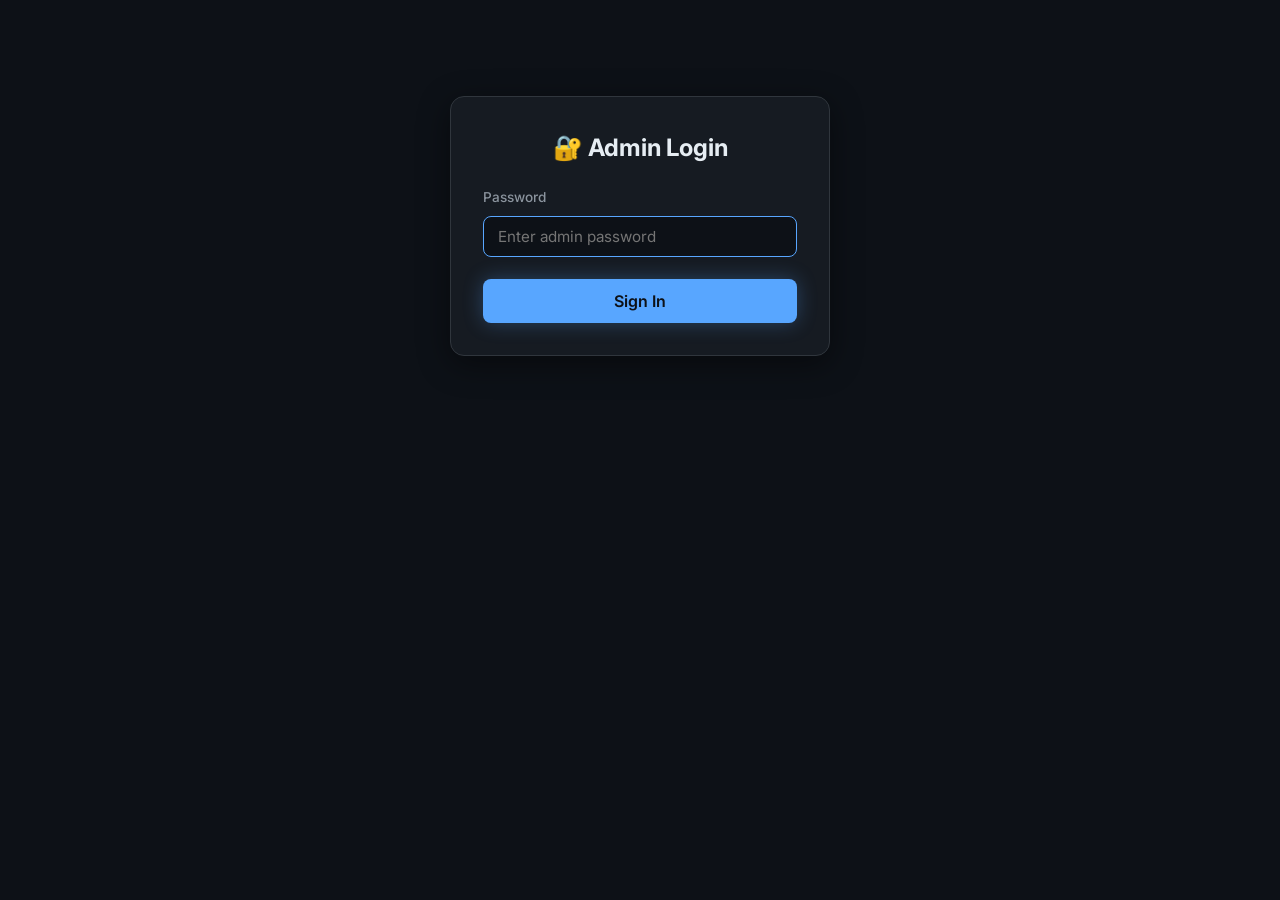
==== admin.html @ a07a2ab9 "Add files via upload" ====
<!DOCTYPE html>
<html lang="en">
<head>
  <meta charset="UTF-8" />
  <meta name="viewport" content="width=device-width, initial-scale=1.0" />
  <title>NodeCheck — Admin</title>
  <link rel="stylesheet" href="style.css" />
  <link href="https://fonts.googleapis.com/css2?family=Inter:wght@300;400;500;600;700&display=swap" rel="stylesheet" />
</head>
<body>

  <!-- LOGIN SCREEN -->
  <div id="loginScreen">
    <div class="container">
      <div class="card admin-login">
        <h2>🔐 Admin Login</h2>
        <div class="form-group">
          <label for="adminPass">Password</label>
          <input type="password" id="adminPass" placeholder="Enter admin password" onkeydown="if(event.key==='Enter') login()" autofocus />
        </div>
        <button class="btn btn-primary" onclick="login()" style="width:100%;justify-content:center;margin-top:.5rem;">
          Sign In
        </button>
        <div id="loginError" class="error-msg" style="display:none;margin-top:.85rem;">
          <span>⚠️</span> Incorrect password. Please try again.
        </div>
      </div>
    </div>
  </div>

  <!-- ADMIN DASHBOARD (hidden until login) -->
  <div id="adminDash" style="display:none;">

    <header class="site-header">
      <div class="container">
        <div class="header-inner">
          <div class="logo">
            <span class="logo-icon">📡</span>
            <span class="logo-text">NodeCheck <span style="opacity:.5;font-weight:400;font-size:.85rem;">Admin</span></span>
          </div>
          <div style="display:flex;align-items:center;gap:1rem;">
            <span id="reportCount" style="font-size:.85rem;color:var(--text-muted);">Loading…</span>
            <button class="logout-btn" onclick="logout()">Log Out</button>
          </div>
        </div>
      </div>
    </header>

    <section class="admin-section container">
      <div class="card">
        <div style="display:flex;align-items:center;justify-content:space-between;margin-bottom:1.25rem;flex-wrap:wrap;gap:.75rem;">
          <h2>Submitted Reports</h2>
          <button class="btn btn-primary" onclick="exportCsv()" style="font-size:.85rem;padding:.5rem 1.1rem;">
            ⬇️ Export CSV
          </button>
        </div>

        <div class="report-table-wrap">
          <table id="reportsTable">
            <thead>
              <tr>
                <th>#</th>
                <th>Date</th>
                <th>Name</th>
                <th>ZIP</th>
                <th>Provider</th>
                <th>Status / Experience</th>
                <th>City</th>
                <th>State</th>
                <th>IP</th>
                <th>Email</th>
                <th>Notes</th>
              </tr>
            </thead>
            <tbody id="reportsBody">
              <tr><td colspan="11" class="empty-state">Loading reports…</td></tr>
            </tbody>
          </table>
        </div>
      </div>
    </section>

    <footer class="site-footer">
      <div class="container">
        <p>NodeCheck Admin Panel — private &amp; password-protected</p>
        <p style="margin-top:.4rem;font-size:.8rem;"><a href="index.html" style="color:var(--text-muted);">← Back to public site</a></p>
      </div>
    </footer>
  </div>

  <script src="admin.js"></script>
</body>
</html>
---- style.css ----
/* ===================================================
   NodeCheck — style.css
   =================================================== */

:root {
  --bg:          #0d1117;
  --bg-card:     #161b22;
  --bg-card2:    #1c2330;
  --border:      #30363d;
  --text:        #e6edf3;
  --text-muted:  #8b949e;
  --accent:      #58a6ff;
  --accent2:     #3fb950;
  --danger:      #f85149;
  --warning:     #d29922;
  --purple:      #bc8cff;
  --orange:      #ffa657;
  --radius:      14px;
  --shadow:      0 8px 32px rgba(0,0,0,.45);
}

*, *::before, *::after { box-sizing: border-box; margin: 0; padding: 0; }

html { scroll-behavior: smooth; }

body {
  font-family: 'Inter', system-ui, sans-serif;
  background: var(--bg);
  color: var(--text);
  font-size: 16px;
  line-height: 1.6;
}

/* ── LAYOUT ── */
.container { max-width: 860px; margin: 0 auto; padding: 0 1.25rem; }

/* ── HEADER ── */
.site-header {
  position: sticky; top: 0; z-index: 100;
  background: rgba(13,17,23,.88);
  backdrop-filter: blur(12px);
  border-bottom: 1px solid var(--border);
  padding: .75rem 0;
}
.header-inner { display: flex; align-items: center; justify-content: space-between; }
.logo { display: flex; align-items: center; gap: .5rem; font-weight: 700; font-size: 1.15rem; }
.logo-icon { font-size: 1.4rem; }
nav a {
  color: var(--text-muted);
  text-decoration: none;
  margin-left: 1.4rem;
  font-size: .9rem;
  transition: color .2s;
}
nav a:hover { color: var(--text); }

/* ── HERO ── */
.hero {
  padding: 5rem 1.25rem 3.5rem;
  text-align: center;
  background: radial-gradient(ellipse 80% 60% at 50% 0%, rgba(88,166,255,.10), transparent);
}
.hero h1 { font-size: clamp(1.8rem, 5vw, 3rem); font-weight: 700; line-height: 1.2; margin-bottom: 1rem; }
.highlight {
  background: linear-gradient(90deg, var(--accent), var(--purple));
  -webkit-background-clip: text;
  -webkit-text-fill-color: transparent;
}
.hero-sub { color: var(--text-muted); max-width: 540px; margin: 0 auto 2rem; font-size: 1.05rem; }

/* ── BUTTONS ── */
.btn {
  display: inline-flex;
  align-items: center;
  gap: .5rem;
  padding: .75rem 1.75rem;
  border-radius: 8px;
  border: none;
  font-family: inherit;
  font-size: 1rem;
  font-weight: 600;
  cursor: pointer;
  transition: transform .15s, box-shadow .15s, opacity .15s;
}
.btn:active { transform: scale(.97); }
.btn-primary {
  background: var(--accent);
  color: #0d1117;
  box-shadow: 0 0 20px rgba(88,166,255,.3);
}
.btn-primary:hover { opacity: .9; box-shadow: 0 0 30px rgba(88,166,255,.45); }
.btn-icon { font-size: 1rem; }

/* ── CARD ── */
.card {
  background: var(--bg-card);
  border: 1px solid var(--border);
  border-radius: var(--radius);
  padding: 2rem;
  box-shadow: var(--shadow);
}

/* ── RESULTS ── */
.results-section { margin: 2.5rem auto; }
.results-card {}
.card-header {
  display: flex; align-items: center; justify-content: space-between;
  margin-bottom: 1.5rem;
  flex-wrap: wrap; gap: .75rem;
}
.card-header h2 { font-size: 1.25rem; }

.badge {
  display: inline-block;
  padding: .3rem .85rem;
  border-radius: 20px;
  font-size: .8rem;
  font-weight: 600;
  background: var(--bg-card2);
  border: 1px solid var(--border);
  color: var(--text-muted);
}
.badge.checking  { color: var(--warning);  border-color: var(--warning); }
.badge.spectrum  { color: var(--accent);   border-color: var(--accent); }
.badge.twc       { color: #60a5fa;         border-color: #60a5fa; }
.badge.charter   { color: var(--purple);   border-color: var(--purple); }
.badge.cox       { color: var(--orange);   border-color: var(--orange); }
.badge.other     { color: var(--text-muted); }

/* INFO GRID */
.info-grid {
  display: grid;
  grid-template-columns: repeat(auto-fit, minmax(180px, 1fr));
  gap: 1rem;
  margin-bottom: 1.5rem;
}
.info-item {
  background: var(--bg-card2);
  border: 1px solid var(--border);
  border-radius: 10px;
  padding: .85rem 1rem;
}
.info-label { font-size: .73rem; text-transform: uppercase; letter-spacing: .07em; color: var(--text-muted); margin-bottom: .3rem; }
.info-value { font-size: .97rem; font-weight: 500; word-break: break-all; }

/* HIGHSPLIT BOX */
.highsplit-box {
  display: flex;
  align-items: flex-start;
  gap: 1.25rem;
  padding: 1.5rem;
  border-radius: 10px;
  border: 1px solid var(--border);
  background: var(--bg-card2);
  margin-top: .5rem;
}
.highsplit-icon { font-size: 2.5rem; flex-shrink: 0; }
.highsplit-text h3 { font-size: 1.1rem; margin-bottom: .35rem; }
.highsplit-text p  { color: var(--text-muted); font-size: .95rem; }

.highsplit-box.active   { border-color: var(--accent2); background: rgba(63,185,80,.07); }
.highsplit-box.planned  { border-color: var(--warning);  background: rgba(210,153,34,.07); }
.highsplit-box.complete { border-color: var(--accent);   background: rgba(88,166,255,.07); }
.highsplit-box.none     { border-color: var(--border);   }

.eta-badge {
  display: inline-flex;
  align-items: center;
  gap: .5rem;
  margin-top: .75rem;
  background: var(--bg);
  border: 1px solid var(--border);
  border-radius: 8px;
  padding: .4rem .85rem;
  font-size: .87rem;
  color: var(--text-muted);
}
.eta-badge strong { color: var(--text); }

/* SPINNER */
.spinner-wrap {
  display: flex;
  flex-direction: column;
  align-items: center;
  padding: 3rem;
  color: var(--text-muted);
  gap: 1rem;
}
.spinner {
  width: 44px; height: 44px;
  border: 4px solid var(--border);
  border-top-color: var(--accent);
  border-radius: 50%;
  animation: spin .8s linear infinite;
}
@keyframes spin { to { transform: rotate(360deg); } }

/* ── ABOUT ── */
.about-section { margin: 2rem auto; }
.about-section h2 { margin-bottom: .85rem; }
.about-section p  { color: var(--text-muted); margin-bottom: .75rem; }
.info-chips { display: flex; flex-wrap: wrap; gap: .6rem; margin-top: 1.25rem; }
.chip {
  padding: .35rem 1rem;
  border-radius: 20px;
  font-size: .82rem;
  font-weight: 500;
  border: 1px solid;
}
.chip-twc       { color: #60a5fa; border-color: #60a5fa; background: rgba(96,165,250,.08); }
.chip-charter   { color: var(--purple); border-color: var(--purple); background: rgba(188,140,255,.08); }
.chip-cox       { color: var(--orange); border-color: var(--orange); background: rgba(255,166,87,.08); }
.chip-spectrum  { color: var(--text-muted); border-color: var(--border); background: rgba(139,148,158,.08); }

/* ── REPORT FORM ── */
.report-section { margin: 2rem auto 4rem; }
.report-section h2 { margin-bottom: .6rem; }
.report-section > .card > p { color: var(--text-muted); margin-bottom: 1.5rem; }

.form-row { display: grid; grid-template-columns: 1fr 1fr; gap: 1rem; }
@media (max-width: 540px) { .form-row { grid-template-columns: 1fr; } }

.form-group { display: flex; flex-direction: column; gap: .4rem; margin-bottom: .85rem; }
.form-group.full { grid-column: 1 / -1; }

label { font-size: .85rem; font-weight: 500; color: var(--text-muted); }
.optional { font-weight: 400; opacity: .6; }

input, select, textarea {
  background: var(--bg);
  border: 1px solid var(--border);
  border-radius: 8px;
  padding: .65rem .9rem;
  color: var(--text);
  font-family: inherit;
  font-size: .95rem;
  outline: none;
  transition: border-color .2s;
  width: 100%;
}
input:focus, select:focus, textarea:focus { border-color: var(--accent); }
select option { background: var(--bg-card); }
textarea { resize: vertical; }

.success-msg, .error-msg {
  display: flex; align-items: center; gap: .6rem;
  padding: 1rem 1.25rem;
  border-radius: 8px;
  margin-top: 1rem;
  font-size: .95rem;
}
.success-msg { background: rgba(63,185,80,.12); border: 1px solid var(--accent2); color: var(--accent2); }
.error-msg   { background: rgba(248,81,73,.12);  border: 1px solid var(--danger);  color: var(--danger); }

/* ── FOOTER ── */
.site-footer {
  text-align: center;
  padding: 2rem 1.25rem;
  border-top: 1px solid var(--border);
  color: var(--text-muted);
  font-size: .85rem;
}

/* ── ADMIN PAGE ── */
.admin-login { max-width: 380px; margin: 6rem auto; }
.admin-login h2 { margin-bottom: 1.25rem; text-align: center; }

.admin-section { margin: 2rem auto 4rem; }
.admin-section h2 { margin-bottom: 1.25rem; }

.report-table-wrap { overflow-x: auto; }
table { width: 100%; border-collapse: collapse; font-size: .85rem; }
th, td { padding: .65rem .9rem; text-align: left; border-bottom: 1px solid var(--border); }
th { color: var(--text-muted); font-weight: 600; font-size: .75rem; text-transform: uppercase; letter-spacing: .06em; }
tr:hover td { background: var(--bg-card2); }

.empty-state {
  text-align: center;
  padding: 3rem;
  color: var(--text-muted);
}

.logout-btn {
  background: none;
  border: 1px solid var(--border);
  color: var(--text-muted);
  padding: .4rem .9rem;
  border-radius: 6px;
  cursor: pointer;
  font-size: .85rem;
  font-family: inherit;
  transition: border-color .2s;
}
.logout-btn:hover { border-color: var(--danger); color: var(--danger); }

/* Responsive */
@media (max-width: 640px) {
  .hero { padding: 3.5rem 1.25rem 2.5rem; }
  .card { padding: 1.4rem; }
  .highsplit-box { flex-direction: column; }
}
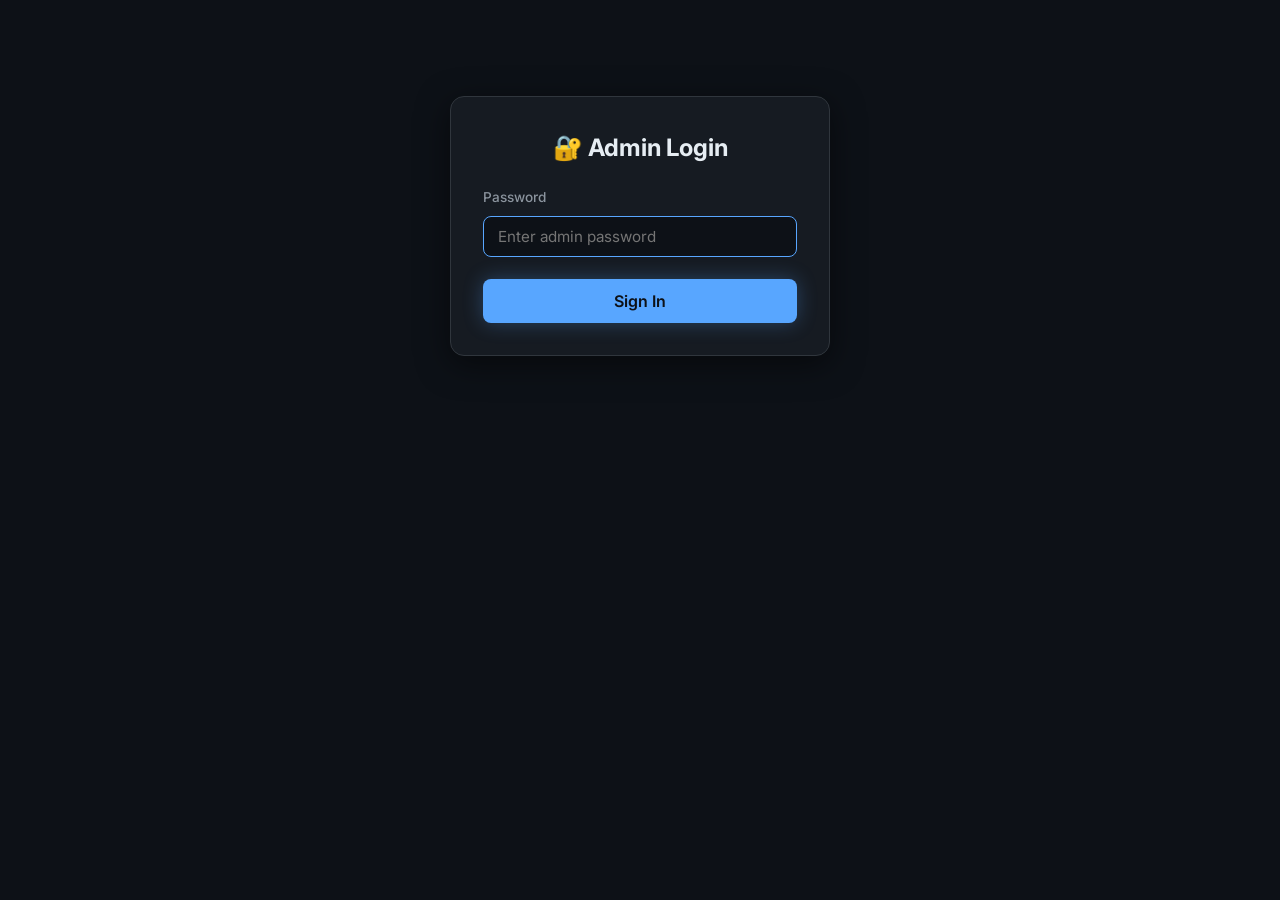
==== commit b9346c46: "Add files via upload" ====
--- a/admin.html
+++ b/admin.html
@@ -3,43 +3,44 @@
 <head>
   <meta charset="UTF-8" />
   <meta name="viewport" content="width=device-width, initial-scale=1.0" />
-  <title>NodeCheck — Admin</title>
+  <title>Admin — WhoIsMyProvider</title>
   <link rel="stylesheet" href="style.css" />
   <link href="https://fonts.googleapis.com/css2?family=Inter:wght@300;400;500;600;700&display=swap" rel="stylesheet" />
 </head>
 <body>
 
-  <!-- LOGIN SCREEN -->
+  <!-- LOGIN -->
   <div id="loginScreen">
     <div class="container">
       <div class="card admin-login">
         <h2>🔐 Admin Login</h2>
         <div class="form-group">
           <label for="adminPass">Password</label>
-          <input type="password" id="adminPass" placeholder="Enter admin password" onkeydown="if(event.key==='Enter') login()" autofocus />
+          <input type="password" id="adminPass" placeholder="Enter admin password"
+                 onkeydown="if(event.key==='Enter') login()" autofocus />
         </div>
         <button class="btn btn-primary" onclick="login()" style="width:100%;justify-content:center;margin-top:.5rem;">
           Sign In
         </button>
         <div id="loginError" class="error-msg" style="display:none;margin-top:.85rem;">
-          <span>⚠️</span> Incorrect password. Please try again.
+          <span>⚠️</span> Incorrect password.
         </div>
       </div>
     </div>
   </div>
 
-  <!-- ADMIN DASHBOARD (hidden until login) -->
+  <!-- DASHBOARD -->
   <div id="adminDash" style="display:none;">
 
     <header class="site-header">
       <div class="container">
         <div class="header-inner">
           <div class="logo">
-            <span class="logo-icon">📡</span>
-            <span class="logo-text">NodeCheck <span style="opacity:.5;font-weight:400;font-size:.85rem;">Admin</span></span>
+            <span class="logo-icon">🌐</span>
+            <span class="logo-text">WhoIsMyProvider <span style="opacity:.45;font-weight:400;font-size:.8rem;">Admin</span></span>
           </div>
           <div style="display:flex;align-items:center;gap:1rem;">
-            <span id="reportCount" style="font-size:.85rem;color:var(--text-muted);">Loading…</span>
+            <span id="reportCount" style="font-size:.85rem;color:var(--muted);">Loading…</span>
             <button class="logout-btn" onclick="logout()">Log Out</button>
           </div>
         </div>
@@ -63,8 +64,11 @@
                 <th>Date</th>
                 <th>Name</th>
                 <th>ZIP</th>
-                <th>Provider</th>
-                <th>Status / Experience</th>
+                <th>Legacy Brand</th>
+                <th>ISP (raw)</th>
+                <th>ASN</th>
+                <th>RDNS</th>
+                <th>Experience</th>
                 <th>City</th>
                 <th>State</th>
                 <th>IP</th>
@@ -73,7 +77,7 @@
               </tr>
             </thead>
             <tbody id="reportsBody">
-              <tr><td colspan="11" class="empty-state">Loading reports…</td></tr>
+              <tr><td colspan="14" class="empty-state">Loading…</td></tr>
             </tbody>
           </table>
         </div>
@@ -82,8 +86,8 @@
 
     <footer class="site-footer">
       <div class="container">
-        <p>NodeCheck Admin Panel — private &amp; password-protected</p>
-        <p style="margin-top:.4rem;font-size:.8rem;"><a href="index.html" style="color:var(--text-muted);">← Back to public site</a></p>
+        <p>WhoIsMyProvider Admin — Private Dashboard</p>
+        <p style="margin-top:.4rem;font-size:.8rem;"><a href="index.html" style="color:var(--muted);">← Back to site</a></p>
       </div>
     </footer>
   </div>
--- a/style.css
+++ b/style.css
@@ -1,26 +1,26 @@
 /* ===================================================
-   NodeCheck — style.css
+   WhoIsMyProvider — style.css
    =================================================== */
 
 :root {
-  --bg:          #0d1117;
-  --bg-card:     #161b22;
-  --bg-card2:    #1c2330;
-  --border:      #30363d;
-  --text:        #e6edf3;
-  --text-muted:  #8b949e;
-  --accent:      #58a6ff;
-  --accent2:     #3fb950;
-  --danger:      #f85149;
-  --warning:     #d29922;
-  --purple:      #bc8cff;
-  --orange:      #ffa657;
-  --radius:      14px;
-  --shadow:      0 8px 32px rgba(0,0,0,.45);
+  --bg:         #0d1117;
+  --bg-card:    #161b22;
+  --bg-card2:   #1c2330;
+  --border:     #30363d;
+  --text:       #e6edf3;
+  --muted:      #8b949e;
+  --accent:     #58a6ff;
+  --green:      #3fb950;
+  --danger:     #f85149;
+  --warning:    #d29922;
+  --purple:     #bc8cff;
+  --orange:     #ffa657;
+  --teal:       #39d0c1;
+  --radius:     14px;
+  --shadow:     0 8px 32px rgba(0,0,0,.5);
 }
 
 *, *::before, *::after { box-sizing: border-box; margin: 0; padding: 0; }
-
 html { scroll-behavior: smooth; }
 
 body {
@@ -31,271 +31,171 @@
   line-height: 1.6;
 }
 
-/* ── LAYOUT ── */
-.container { max-width: 860px; margin: 0 auto; padding: 0 1.25rem; }
-
-/* ── HEADER ── */
+.container { max-width: 900px; margin: 0 auto; padding: 0 1.25rem; }
+
+/* HEADER */
 .site-header {
   position: sticky; top: 0; z-index: 100;
-  background: rgba(13,17,23,.88);
+  background: rgba(13,17,23,.9);
   backdrop-filter: blur(12px);
   border-bottom: 1px solid var(--border);
   padding: .75rem 0;
 }
 .header-inner { display: flex; align-items: center; justify-content: space-between; }
-.logo { display: flex; align-items: center; gap: .5rem; font-weight: 700; font-size: 1.15rem; }
-.logo-icon { font-size: 1.4rem; }
-nav a {
-  color: var(--text-muted);
-  text-decoration: none;
-  margin-left: 1.4rem;
-  font-size: .9rem;
-  transition: color .2s;
-}
+.logo { display: flex; align-items: center; gap: .5rem; font-weight: 700; font-size: 1.1rem; }
+.logo-icon { font-size: 1.35rem; }
+nav a { color: var(--muted); text-decoration: none; margin-left: 1.4rem; font-size: .9rem; transition: color .2s; }
 nav a:hover { color: var(--text); }
 
-/* ── HERO ── */
+/* HERO */
 .hero {
   padding: 5rem 1.25rem 3.5rem;
   text-align: center;
-  background: radial-gradient(ellipse 80% 60% at 50% 0%, rgba(88,166,255,.10), transparent);
-}
-.hero h1 { font-size: clamp(1.8rem, 5vw, 3rem); font-weight: 700; line-height: 1.2; margin-bottom: 1rem; }
+  background: radial-gradient(ellipse 80% 55% at 50% 0%, rgba(88,166,255,.12), transparent);
+}
+.hero h1 { font-size: clamp(1.9rem, 5vw, 3.1rem); font-weight: 700; line-height: 1.2; margin-bottom: 1rem; }
 .highlight {
-  background: linear-gradient(90deg, var(--accent), var(--purple));
-  -webkit-background-clip: text;
-  -webkit-text-fill-color: transparent;
-}
-.hero-sub { color: var(--text-muted); max-width: 540px; margin: 0 auto 2rem; font-size: 1.05rem; }
-
-/* ── BUTTONS ── */
+  background: linear-gradient(90deg, var(--accent), var(--teal));
+  -webkit-background-clip: text; -webkit-text-fill-color: transparent;
+}
+.hero-sub { color: var(--muted); max-width: 560px; margin: 0 auto 2rem; font-size: 1.05rem; }
+
+/* BUTTON */
 .btn {
-  display: inline-flex;
-  align-items: center;
-  gap: .5rem;
-  padding: .75rem 1.75rem;
-  border-radius: 8px;
-  border: none;
-  font-family: inherit;
-  font-size: 1rem;
-  font-weight: 600;
-  cursor: pointer;
-  transition: transform .15s, box-shadow .15s, opacity .15s;
+  display: inline-flex; align-items: center; gap: .5rem;
+  padding: .75rem 1.75rem; border-radius: 8px; border: none;
+  font-family: inherit; font-size: 1rem; font-weight: 600;
+  cursor: pointer; transition: transform .15s, box-shadow .15s, opacity .15s;
 }
 .btn:active { transform: scale(.97); }
-.btn-primary {
-  background: var(--accent);
-  color: #0d1117;
-  box-shadow: 0 0 20px rgba(88,166,255,.3);
-}
+.btn-primary { background: var(--accent); color: #0d1117; box-shadow: 0 0 20px rgba(88,166,255,.3); }
 .btn-primary:hover { opacity: .9; box-shadow: 0 0 30px rgba(88,166,255,.45); }
 .btn-icon { font-size: 1rem; }
 
-/* ── CARD ── */
-.card {
+/* SPINNER */
+.spinner-wrap { display: flex; flex-direction: column; align-items: center; padding: 3rem; color: var(--muted); gap: 1rem; }
+.spinner { width: 44px; height: 44px; border: 4px solid var(--border); border-top-color: var(--accent); border-radius: 50%; animation: spin .8s linear infinite; }
+@keyframes spin { to { transform: rotate(360deg); } }
+
+/* PROVIDER BANNER */
+.results-section { margin: 2rem auto 1rem; }
+
+.provider-banner {
+  display: flex; align-items: center; gap: 1.5rem;
   background: var(--bg-card);
   border: 1px solid var(--border);
   border-radius: var(--radius);
-  padding: 2rem;
+  padding: 1.75rem 2rem;
+  margin-bottom: 1.25rem;
   box-shadow: var(--shadow);
-}
-
-/* ── RESULTS ── */
-.results-section { margin: 2.5rem auto; }
-.results-card {}
-.card-header {
-  display: flex; align-items: center; justify-content: space-between;
-  margin-bottom: 1.5rem;
-  flex-wrap: wrap; gap: .75rem;
-}
-.card-header h2 { font-size: 1.25rem; }
-
-.badge {
-  display: inline-block;
-  padding: .3rem .85rem;
-  border-radius: 20px;
-  font-size: .8rem;
-  font-weight: 600;
-  background: var(--bg-card2);
-  border: 1px solid var(--border);
-  color: var(--text-muted);
-}
-.badge.checking  { color: var(--warning);  border-color: var(--warning); }
-.badge.spectrum  { color: var(--accent);   border-color: var(--accent); }
-.badge.twc       { color: #60a5fa;         border-color: #60a5fa; }
-.badge.charter   { color: var(--purple);   border-color: var(--purple); }
-.badge.cox       { color: var(--orange);   border-color: var(--orange); }
-.badge.other     { color: var(--text-muted); }
-
-/* INFO GRID */
-.info-grid {
-  display: grid;
-  grid-template-columns: repeat(auto-fit, minmax(180px, 1fr));
-  gap: 1rem;
-  margin-bottom: 1.5rem;
-}
-.info-item {
-  background: var(--bg-card2);
-  border: 1px solid var(--border);
-  border-radius: 10px;
-  padding: .85rem 1rem;
-}
-.info-label { font-size: .73rem; text-transform: uppercase; letter-spacing: .07em; color: var(--text-muted); margin-bottom: .3rem; }
-.info-value { font-size: .97rem; font-weight: 500; word-break: break-all; }
-
-/* HIGHSPLIT BOX */
-.highsplit-box {
-  display: flex;
-  align-items: flex-start;
-  gap: 1.25rem;
-  padding: 1.5rem;
-  border-radius: 10px;
-  border: 1px solid var(--border);
-  background: var(--bg-card2);
-  margin-top: .5rem;
-}
-.highsplit-icon { font-size: 2.5rem; flex-shrink: 0; }
-.highsplit-text h3 { font-size: 1.1rem; margin-bottom: .35rem; }
-.highsplit-text p  { color: var(--text-muted); font-size: .95rem; }
-
-.highsplit-box.active   { border-color: var(--accent2); background: rgba(63,185,80,.07); }
-.highsplit-box.planned  { border-color: var(--warning);  background: rgba(210,153,34,.07); }
-.highsplit-box.complete { border-color: var(--accent);   background: rgba(88,166,255,.07); }
-.highsplit-box.none     { border-color: var(--border);   }
-
-.eta-badge {
-  display: inline-flex;
-  align-items: center;
-  gap: .5rem;
-  margin-top: .75rem;
-  background: var(--bg);
-  border: 1px solid var(--border);
-  border-radius: 8px;
-  padding: .4rem .85rem;
-  font-size: .87rem;
-  color: var(--text-muted);
-}
-.eta-badge strong { color: var(--text); }
-
-/* SPINNER */
-.spinner-wrap {
-  display: flex;
-  flex-direction: column;
-  align-items: center;
-  padding: 3rem;
-  color: var(--text-muted);
-  gap: 1rem;
-}
-.spinner {
-  width: 44px; height: 44px;
-  border: 4px solid var(--border);
-  border-top-color: var(--accent);
-  border-radius: 50%;
-  animation: spin .8s linear infinite;
-}
-@keyframes spin { to { transform: rotate(360deg); } }
-
-/* ── ABOUT ── */
-.about-section { margin: 2rem auto; }
-.about-section h2 { margin-bottom: .85rem; }
-.about-section p  { color: var(--text-muted); margin-bottom: .75rem; }
-.info-chips { display: flex; flex-wrap: wrap; gap: .6rem; margin-top: 1.25rem; }
-.chip {
-  padding: .35rem 1rem;
-  border-radius: 20px;
-  font-size: .82rem;
-  font-weight: 500;
-  border: 1px solid;
-}
-.chip-twc       { color: #60a5fa; border-color: #60a5fa; background: rgba(96,165,250,.08); }
-.chip-charter   { color: var(--purple); border-color: var(--purple); background: rgba(188,140,255,.08); }
-.chip-cox       { color: var(--orange); border-color: var(--orange); background: rgba(255,166,87,.08); }
-.chip-spectrum  { color: var(--text-muted); border-color: var(--border); background: rgba(139,148,158,.08); }
-
-/* ── REPORT FORM ── */
-.report-section { margin: 2rem auto 4rem; }
+  flex-wrap: wrap;
+}
+.provider-logo { font-size: 3.5rem; flex-shrink: 0; }
+.provider-info { flex: 1; min-width: 180px; }
+.provider-label { font-size: .75rem; text-transform: uppercase; letter-spacing: .08em; color: var(--muted); margin-bottom: .3rem; }
+.provider-name { font-size: 1.6rem; font-weight: 700; line-height: 1.2; }
+.provider-sub { color: var(--muted); font-size: .9rem; margin-top: .25rem; }
+.provider-badge-wrap { flex-shrink: 0; }
+.provider-badge {
+  display: inline-block; padding: .4rem 1.1rem;
+  border-radius: 20px; font-size: .85rem; font-weight: 600;
+  border: 1px solid; white-space: nowrap;
+}
+
+/* provider color themes */
+.banner-twc      { border-color: #60a5fa; background: rgba(96,165,250,.08); }
+.banner-twc      .provider-name { color: #60a5fa; }
+.banner-twc      .provider-badge { color: #60a5fa; border-color: #60a5fa; background: rgba(96,165,250,.1); }
+
+.banner-charter  { border-color: var(--purple); background: rgba(188,140,255,.08); }
+.banner-charter  .provider-name { color: var(--purple); }
+.banner-charter  .provider-badge { color: var(--purple); border-color: var(--purple); background: rgba(188,140,255,.1); }
+
+.banner-cox      { border-color: var(--orange); background: rgba(255,166,87,.08); }
+.banner-cox      .provider-name { color: var(--orange); }
+.banner-cox      .provider-badge { color: var(--orange); border-color: var(--orange); background: rgba(255,166,87,.1); }
+
+.banner-spectrum { border-color: var(--accent); background: rgba(88,166,255,.08); }
+.banner-spectrum .provider-name { color: var(--accent); }
+.banner-spectrum .provider-badge { color: var(--accent); border-color: var(--accent); background: rgba(88,166,255,.1); }
+
+.banner-comcast  { border-color: var(--teal); background: rgba(57,208,193,.08); }
+.banner-comcast  .provider-name { color: var(--teal); }
+.banner-comcast  .provider-badge { color: var(--teal); border-color: var(--teal); background: rgba(57,208,193,.1); }
+
+.banner-other    { border-color: var(--border); background: var(--bg-card); }
+.banner-other    .provider-name { color: var(--text); }
+.banner-other    .provider-badge { color: var(--muted); border-color: var(--border); background: var(--bg-card2); }
+
+/* DETAIL CARD */
+.detail-card { margin-bottom: 1.25rem; }
+.card { background: var(--bg-card); border: 1px solid var(--border); border-radius: var(--radius); padding: 2rem; box-shadow: var(--shadow); }
+.section-title { font-size: 1.1rem; font-weight: 600; margin-bottom: 1.25rem; color: var(--muted); text-transform: uppercase; letter-spacing: .06em; font-size: .8rem; }
+
+.info-grid { display: grid; grid-template-columns: repeat(auto-fit, minmax(200px, 1fr)); gap: .85rem; }
+.info-item { background: var(--bg-card2); border: 1px solid var(--border); border-radius: 10px; padding: .9rem 1rem; }
+.info-label { font-size: .72rem; text-transform: uppercase; letter-spacing: .07em; color: var(--muted); margin-bottom: .35rem; }
+.info-value { font-size: .95rem; font-weight: 500; word-break: break-all; }
+.info-value.mono { font-family: 'Courier New', monospace; font-size: .88rem; }
+.info-value.small { font-size: .8rem; }
+
+/* EXPLAIN CARD */
+.explain-card {
+  display: flex; align-items: flex-start; gap: 1.25rem;
+  margin-bottom: 2rem;
+}
+.explain-icon { font-size: 2.5rem; flex-shrink: 0; }
+.explain-text h3 { font-size: 1.1rem; margin-bottom: .4rem; }
+.explain-text p  { color: var(--muted); font-size: .95rem; }
+
+/* REPORT FORM */
+.report-section { margin-bottom: 4rem; }
 .report-section h2 { margin-bottom: .6rem; }
-.report-section > .card > p { color: var(--text-muted); margin-bottom: 1.5rem; }
+.report-section > .card > p { color: var(--muted); margin-bottom: 1.5rem; }
 
 .form-row { display: grid; grid-template-columns: 1fr 1fr; gap: 1rem; }
 @media (max-width: 540px) { .form-row { grid-template-columns: 1fr; } }
-
 .form-group { display: flex; flex-direction: column; gap: .4rem; margin-bottom: .85rem; }
-.form-group.full { grid-column: 1 / -1; }
-
-label { font-size: .85rem; font-weight: 500; color: var(--text-muted); }
+.form-group.full { grid-column: 1/-1; }
+label { font-size: .85rem; font-weight: 500; color: var(--muted); }
 .optional { font-weight: 400; opacity: .6; }
-
 input, select, textarea {
-  background: var(--bg);
-  border: 1px solid var(--border);
-  border-radius: 8px;
-  padding: .65rem .9rem;
-  color: var(--text);
-  font-family: inherit;
-  font-size: .95rem;
-  outline: none;
-  transition: border-color .2s;
-  width: 100%;
+  background: var(--bg); border: 1px solid var(--border); border-radius: 8px;
+  padding: .65rem .9rem; color: var(--text); font-family: inherit;
+  font-size: .95rem; outline: none; transition: border-color .2s; width: 100%;
 }
 input:focus, select:focus, textarea:focus { border-color: var(--accent); }
+input[readonly] { opacity: .6; cursor: default; }
 select option { background: var(--bg-card); }
 textarea { resize: vertical; }
 
 .success-msg, .error-msg {
   display: flex; align-items: center; gap: .6rem;
-  padding: 1rem 1.25rem;
-  border-radius: 8px;
-  margin-top: 1rem;
-  font-size: .95rem;
-}
-.success-msg { background: rgba(63,185,80,.12); border: 1px solid var(--accent2); color: var(--accent2); }
-.error-msg   { background: rgba(248,81,73,.12);  border: 1px solid var(--danger);  color: var(--danger); }
-
-/* ── FOOTER ── */
-.site-footer {
-  text-align: center;
-  padding: 2rem 1.25rem;
-  border-top: 1px solid var(--border);
-  color: var(--text-muted);
-  font-size: .85rem;
-}
-
-/* ── ADMIN PAGE ── */
+  padding: 1rem 1.25rem; border-radius: 8px; margin-top: 1rem; font-size: .95rem;
+}
+.success-msg { background: rgba(63,185,80,.12); border: 1px solid var(--green); color: var(--green); }
+.error-msg   { background: rgba(248,81,73,.12);  border: 1px solid var(--danger); color: var(--danger); }
+
+/* FOOTER */
+.site-footer { text-align: center; padding: 2rem 1.25rem; border-top: 1px solid var(--border); color: var(--muted); font-size: .85rem; }
+
+/* ADMIN */
 .admin-login { max-width: 380px; margin: 6rem auto; }
 .admin-login h2 { margin-bottom: 1.25rem; text-align: center; }
-
 .admin-section { margin: 2rem auto 4rem; }
 .admin-section h2 { margin-bottom: 1.25rem; }
-
 .report-table-wrap { overflow-x: auto; }
-table { width: 100%; border-collapse: collapse; font-size: .85rem; }
-th, td { padding: .65rem .9rem; text-align: left; border-bottom: 1px solid var(--border); }
-th { color: var(--text-muted); font-weight: 600; font-size: .75rem; text-transform: uppercase; letter-spacing: .06em; }
+table { width: 100%; border-collapse: collapse; font-size: .82rem; }
+th, td { padding: .6rem .85rem; text-align: left; border-bottom: 1px solid var(--border); }
+th { color: var(--muted); font-weight: 600; font-size: .72rem; text-transform: uppercase; letter-spacing: .06em; }
 tr:hover td { background: var(--bg-card2); }
-
-.empty-state {
-  text-align: center;
-  padding: 3rem;
-  color: var(--text-muted);
-}
-
-.logout-btn {
-  background: none;
-  border: 1px solid var(--border);
-  color: var(--text-muted);
-  padding: .4rem .9rem;
-  border-radius: 6px;
-  cursor: pointer;
-  font-size: .85rem;
-  font-family: inherit;
-  transition: border-color .2s;
-}
+.empty-state { text-align: center; padding: 3rem; color: var(--muted); }
+.logout-btn { background: none; border: 1px solid var(--border); color: var(--muted); padding: .4rem .9rem; border-radius: 6px; cursor: pointer; font-size: .85rem; font-family: inherit; transition: border-color .2s, color .2s; }
 .logout-btn:hover { border-color: var(--danger); color: var(--danger); }
 
-/* Responsive */
 @media (max-width: 640px) {
   .hero { padding: 3.5rem 1.25rem 2.5rem; }
   .card { padding: 1.4rem; }
-  .highsplit-box { flex-direction: column; }
-}
+  .provider-banner { flex-direction: column; gap: 1rem; }
+  .explain-card { flex-direction: column; }
+}
